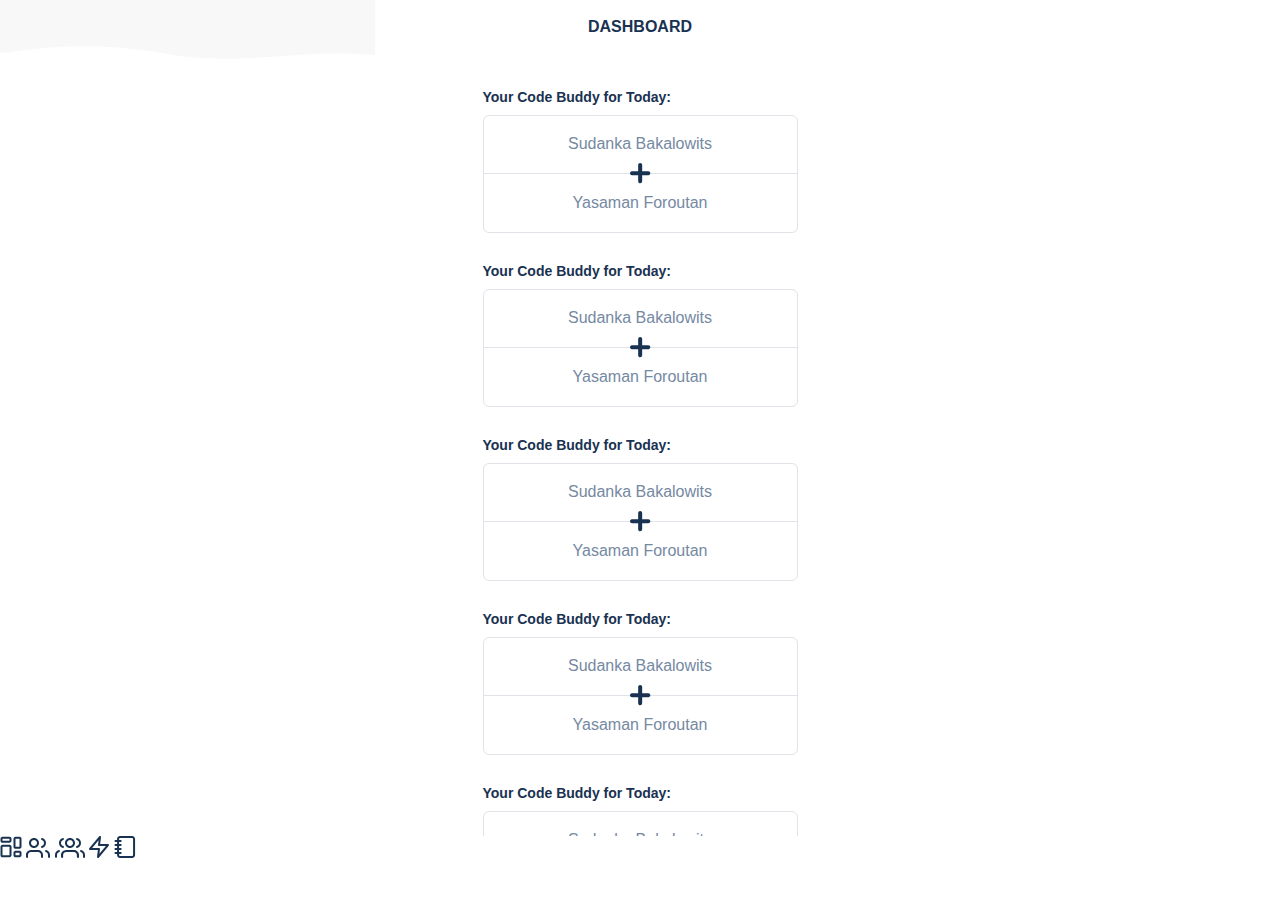
==== src/code-buddys.html @ 6c505ee1 "Add code-buddys page + basic layout & css" ====
<!DOCTYPE html>
<html lang="en">
  <head>
    <meta charset="UTF-8" />
    <meta http-equiv="X-UA-Compatible" content="IE=edge" />
    <meta name="viewport" content="width=device-width, initial-scale=1.0" />
    <link rel="stylesheet" href="/src/styles/code-buddys.css" />
    <title>Code Buddys</title>
  </head>
  <body class="body">
    <header class="header">
      <h1 class="header-title">Dashboard</h1>
    </header>

    <main class="main">
      <section class="main-container">
        <h2>Your Code Buddy for Today:</h2>
        <div class="name-container">
          <p class="main-container-item">Sudanka Bakalowits</p>
          <img
            src="/design/icons/Plus.svg"
            alt="plus icon"
            class="main-container-icon"
          />
          <p class="main-container-item">Yasaman Foroutan</p>
        </div>
      </section>

      <section class="main-container">
        <h2>Your Code Buddy for Today:</h2>
        <div class="name-container">
          <p class="main-container-item">Sudanka Bakalowits</p>
          <img
            src="/design/icons/Plus.svg"
            alt="plus icon"
            class="main-container-icon"
          />
          <p class="main-container-item">Yasaman Foroutan</p>
        </div>
      </section>

      <section class="main-container">
        <h2>Your Code Buddy for Today:</h2>
        <div class="name-container">
          <p class="main-container-item">Sudanka Bakalowits</p>
          <img
            src="/design/icons/Plus.svg"
            alt="plus icon"
            class="main-container-icon"
          />
          <p class="main-container-item">Yasaman Foroutan</p>
        </div>
      </section>

      <section class="main-container">
        <h2>Your Code Buddy for Today:</h2>
        <div class="name-container">
          <p class="main-container-item">Sudanka Bakalowits</p>
          <img
            src="/design/icons/Plus.svg"
            alt="plus icon"
            class="main-container-icon"
          />
          <p class="main-container-item">Yasaman Foroutan</p>
        </div>
      </section>

      <section class="main-container">
        <h2>Your Code Buddy for Today:</h2>
        <div class="name-container">
          <p class="main-container-item">Sudanka Bakalowits</p>
          <img
            src="/design/icons/Plus.svg"
            alt="plus icon"
            class="main-container-icon"
          />
          <p class="main-container-item">Yasaman Foroutan</p>
        </div>
      </section>

      <section class="main-container">
        <h2>Your Code Buddy for Today:</h2>
        <div class="name-container">
          <p class="main-container-item">Sudanka Bakalowits</p>
          <img
            src="/design/icons/Plus.svg"
            alt="plus icon"
            class="main-container-icon"
          />
          <p class="main-container-item">Yasaman Foroutan</p>
        </div>
      </section>
    </main>

    <footer class="footer">
      <nav class="footer-nav">
        <a href="#"
          ><img
            class="footer-nav-icons"
            src="/design/icons/DashboardIcon.svg"
            alt="dashboard-icon"
        /></a>
        <a href="/"
          ><img
            class="footer-nav-icons"
            src="/design/icons/BuddyIcon.svg"
            alt="buddy-icon"
        /></a>
        <a href="#"
          ><img
            class="footer-nav-icons"
            src="/design/icons/TeamIcon.svg"
            alt="team-icon"
        /></a>
        <a href="#"
          ><img
            class="footer-nav-icons"
            src="/design/icons/EnergyIcon.svg"
            alt="energy-icon"
        /></a>
        <a href="#"
          ><img
            class="footer-nav-icons"
            src="/design/icons/JournalIcon.svg"
            alt="journal-icon"
        /></a>
      </nav>
    </footer>
  </body>
</html>
---- src/styles/code-buddys.css ----
@import '/src/styles/_base.css';
@import '/src/styles/_colors.css';

.body {
  display: grid;
  grid-template-rows: 58.99px auto 64px;
  height: 100vh;
}

.header {
  display: flex;
  justify-content: center;
  background-image: url('/design/background_shape_1.svg');
  background-repeat: no-repeat;
  text-transform: uppercase;
}

.header-title {
  font-size: 16px;
  font-weight: 700;
  padding-top: 18px;
  color: var(--primary-color);
}

.main {
  padding-top: 30px;
  overflow-y: scroll;
  display: flex;
  flex-direction: column;
  align-items: center;
}

.main-container {
  margin-bottom: 30px;
  width: 315px;
}

.name-container {
  border: 1px solid var(--text-color);
  border-radius: 6px;
  position: relative;
  margin-top: 10px;
}

.main-container-icon {
  position: absolute;
  top: 47px;
  left: 146px;
}

.main-container-item {
  font-size: 16px;
  color: var(--lightblue-color);
  border-bottom: 1px solid var(--text-color);
  height: 58px;
  display: flex;
  flex-direction: column;
  justify-content: center;
  align-items: center;
}

.main-container-item:last-child {
  border-bottom: none;
}
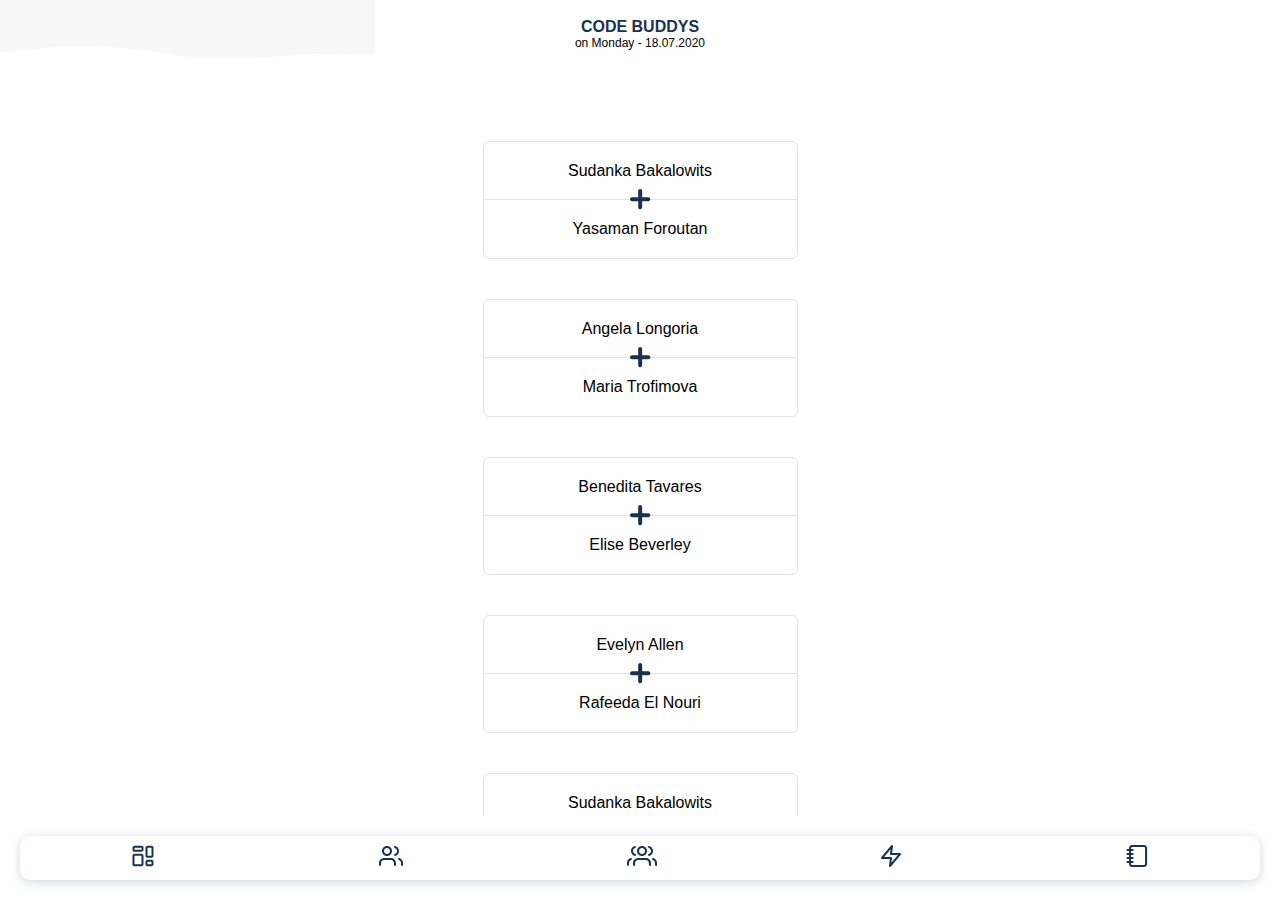
==== commit 66b27f3b: "Finish Code Buddys page" ====
--- a/src/code-buddys.html
+++ b/src/code-buddys.html
@@ -9,12 +9,12 @@
   </head>
   <body class="body">
     <header class="header">
-      <h1 class="header-title">Dashboard</h1>
+      <h1 class="header-title">Code Buddys</h1>
+      <p class="header-subtitle">on Monday - 18.07.2020</p>
     </header>
 
     <main class="main">
       <section class="main-container">
-        <h2>Your Code Buddy for Today:</h2>
         <div class="name-container">
           <p class="main-container-item">Sudanka Bakalowits</p>
           <img
@@ -27,7 +27,42 @@
       </section>
 
       <section class="main-container">
-        <h2>Your Code Buddy for Today:</h2>
+        <div class="name-container">
+          <p class="main-container-item">Angela Longoria</p>
+          <img
+            src="/design/icons/Plus.svg"
+            alt="plus icon"
+            class="main-container-icon"
+          />
+          <p class="main-container-item">Maria Trofimova</p>
+        </div>
+      </section>
+
+      <section class="main-container">
+        <div class="name-container">
+          <p class="main-container-item">Benedita Tavares</p>
+          <img
+            src="/design/icons/Plus.svg"
+            alt="plus icon"
+            class="main-container-icon"
+          />
+          <p class="main-container-item">Elise Beverley</p>
+        </div>
+      </section>
+
+      <section class="main-container">
+        <div class="name-container">
+          <p class="main-container-item">Evelyn Allen</p>
+          <img
+            src="/design/icons/Plus.svg"
+            alt="plus icon"
+            class="main-container-icon"
+          />
+          <p class="main-container-item">Rafeeda El Nouri</p>
+        </div>
+      </section>
+
+      <section class="main-container">
         <div class="name-container">
           <p class="main-container-item">Sudanka Bakalowits</p>
           <img
@@ -40,46 +75,6 @@
       </section>
 
       <section class="main-container">
-        <h2>Your Code Buddy for Today:</h2>
-        <div class="name-container">
-          <p class="main-container-item">Sudanka Bakalowits</p>
-          <img
-            src="/design/icons/Plus.svg"
-            alt="plus icon"
-            class="main-container-icon"
-          />
-          <p class="main-container-item">Yasaman Foroutan</p>
-        </div>
-      </section>
-
-      <section class="main-container">
-        <h2>Your Code Buddy for Today:</h2>
-        <div class="name-container">
-          <p class="main-container-item">Sudanka Bakalowits</p>
-          <img
-            src="/design/icons/Plus.svg"
-            alt="plus icon"
-            class="main-container-icon"
-          />
-          <p class="main-container-item">Yasaman Foroutan</p>
-        </div>
-      </section>
-
-      <section class="main-container">
-        <h2>Your Code Buddy for Today:</h2>
-        <div class="name-container">
-          <p class="main-container-item">Sudanka Bakalowits</p>
-          <img
-            src="/design/icons/Plus.svg"
-            alt="plus icon"
-            class="main-container-icon"
-          />
-          <p class="main-container-item">Yasaman Foroutan</p>
-        </div>
-      </section>
-
-      <section class="main-container">
-        <h2>Your Code Buddy for Today:</h2>
         <div class="name-container">
           <p class="main-container-item">Sudanka Bakalowits</p>
           <img
@@ -94,13 +89,13 @@
 
     <footer class="footer">
       <nav class="footer-nav">
-        <a href="#"
+        <a href="/src/index.html"
           ><img
             class="footer-nav-icons"
             src="/design/icons/DashboardIcon.svg"
             alt="dashboard-icon"
         /></a>
-        <a href="/"
+        <a href="/src/code-buddys.html"
           ><img
             class="footer-nav-icons"
             src="/design/icons/BuddyIcon.svg"
--- a/src/styles/code-buddys.css
+++ b/src/styles/code-buddys.css
@@ -3,16 +3,16 @@
 
 .body {
   display: grid;
-  grid-template-rows: 58.99px auto 64px;
+  grid-template-rows: 81px auto 64px;
   height: 100vh;
 }
 
 .header {
   display: flex;
-  justify-content: center;
+  flex-direction: column;
+  align-items: center;
   background-image: url('/design/background_shape_1.svg');
   background-repeat: no-repeat;
-  text-transform: uppercase;
 }
 
 .header-title {
@@ -20,6 +20,14 @@
   font-weight: 700;
   padding-top: 18px;
   color: var(--primary-color);
+  text-transform: uppercase;
+}
+
+.header-subtitle {
+  font-size: 12px;
+  font-weight: 400;
+  list-style: 18px;
+  color: var(--lightblue-color);
 }
 
 .main {
@@ -62,3 +70,14 @@
 .main-container-item:last-child {
   border-bottom: none;
 }
+
+.footer-nav {
+  margin: 0 20px 20px 20px;
+  background-color: white;
+  display: flex;
+  justify-content: space-around;
+  align-items: center;
+  height: 44px;
+  box-shadow: var(--universal-shadow);
+  border-radius: 10px;
+}
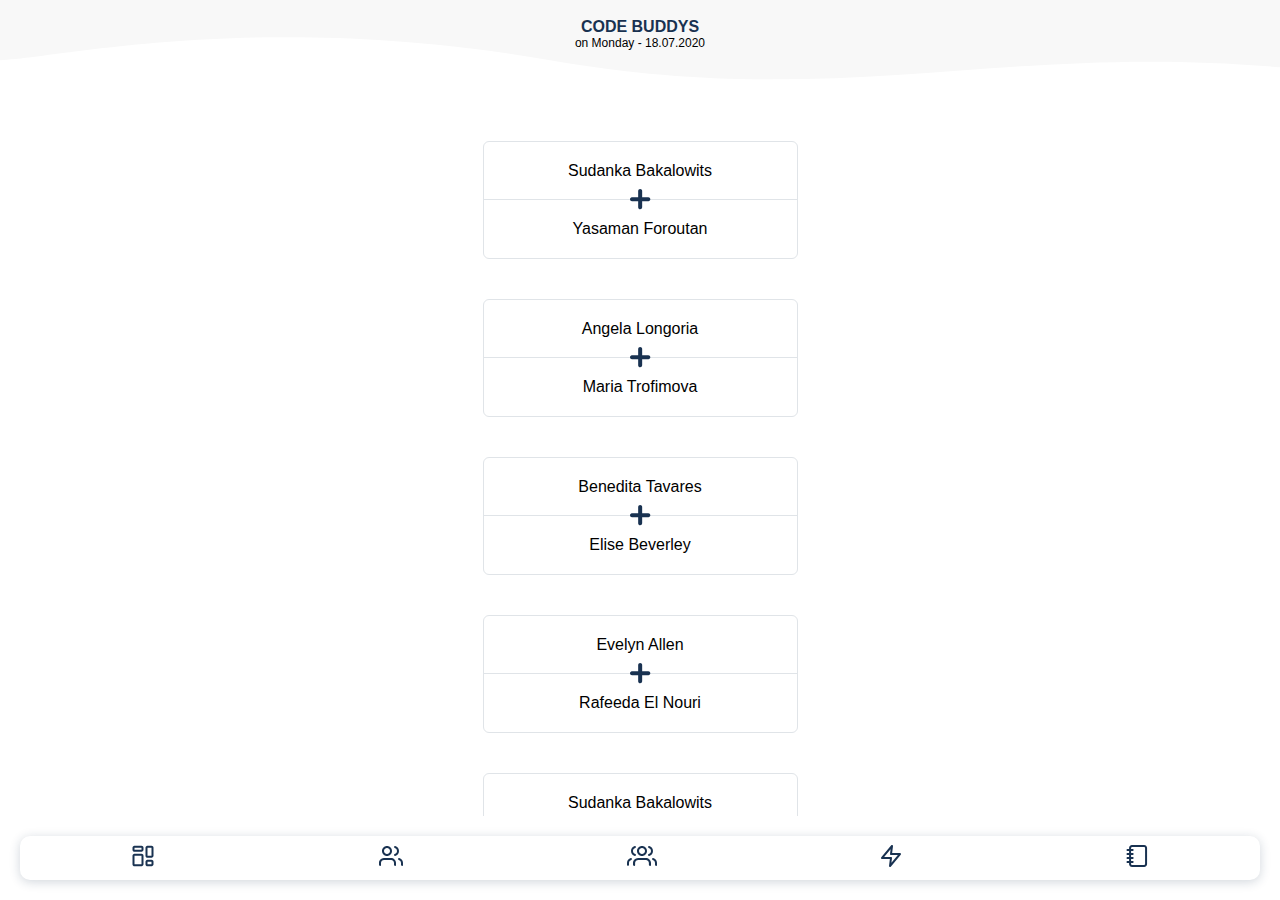
==== commit c2529ed3: "Fix links in navigation + header backgroung image position" ====
--- a/src/code-buddys.html
+++ b/src/code-buddys.html
@@ -101,7 +101,7 @@
             src="/design/icons/BuddyIcon.svg"
             alt="buddy-icon"
         /></a>
-        <a href="#"
+        <a href="/src/teams.html"
           ><img
             class="footer-nav-icons"
             src="/design/icons/TeamIcon.svg"
@@ -113,7 +113,7 @@
             src="/design/icons/EnergyIcon.svg"
             alt="energy-icon"
         /></a>
-        <a href="#"
+        <a href="/src/journal.html"
           ><img
             class="footer-nav-icons"
             src="/design/icons/JournalIcon.svg"
--- a/src/styles/code-buddys.css
+++ b/src/styles/code-buddys.css
@@ -13,6 +13,8 @@
   align-items: center;
   background-image: url('/design/background_shape_1.svg');
   background-repeat: no-repeat;
+  background-position: bottom;
+  background-size: cover;
 }
 
 .header-title {
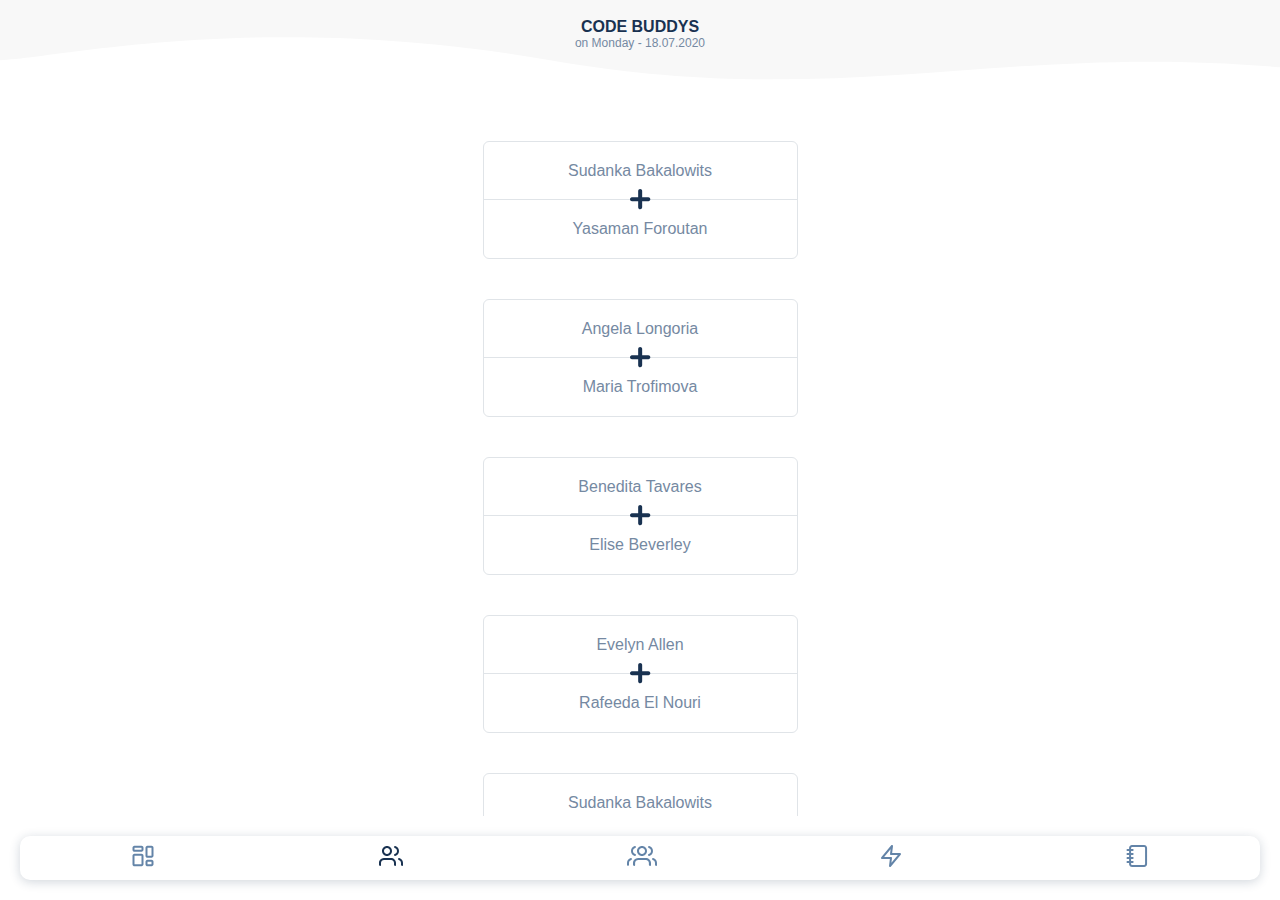
==== commit 8536fabc: "add acorrect color on active and non-active icons in footer. fix a-href in footer icon" ====
--- a/src/code-buddys.html
+++ b/src/code-buddys.html
@@ -95,9 +95,9 @@
             src="/design/icons/DashboardIcon.svg"
             alt="dashboard-icon"
         /></a>
-        <a href="/src/code-buddys.html"
+        <a href="#"
           ><img
-            class="footer-nav-icons"
+            class="footer-nav-icons-active"
             src="/design/icons/BuddyIcon.svg"
             alt="buddy-icon"
         /></a>
@@ -107,7 +107,7 @@
             src="/design/icons/TeamIcon.svg"
             alt="team-icon"
         /></a>
-        <a href="#"
+        <a href="/src/energy.html"
           ><img
             class="footer-nav-icons"
             src="/design/icons/EnergyIcon.svg"
